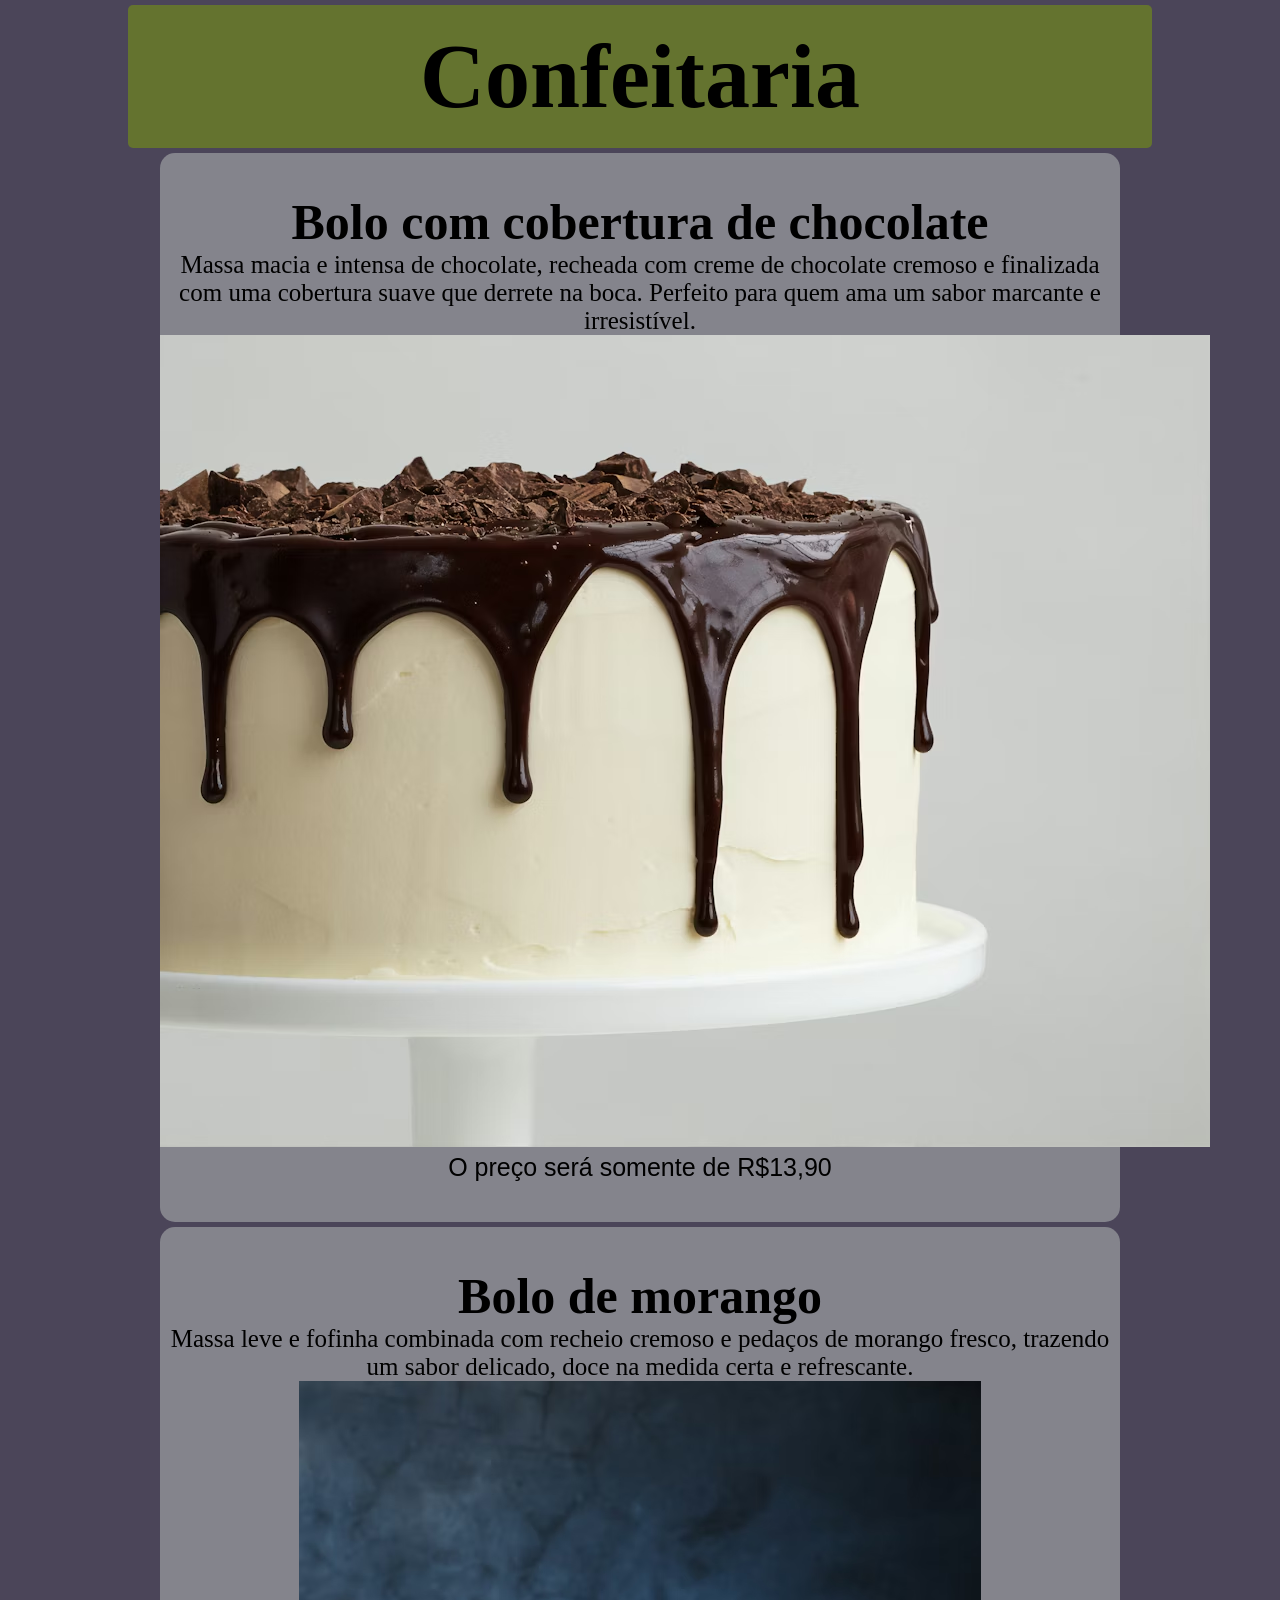
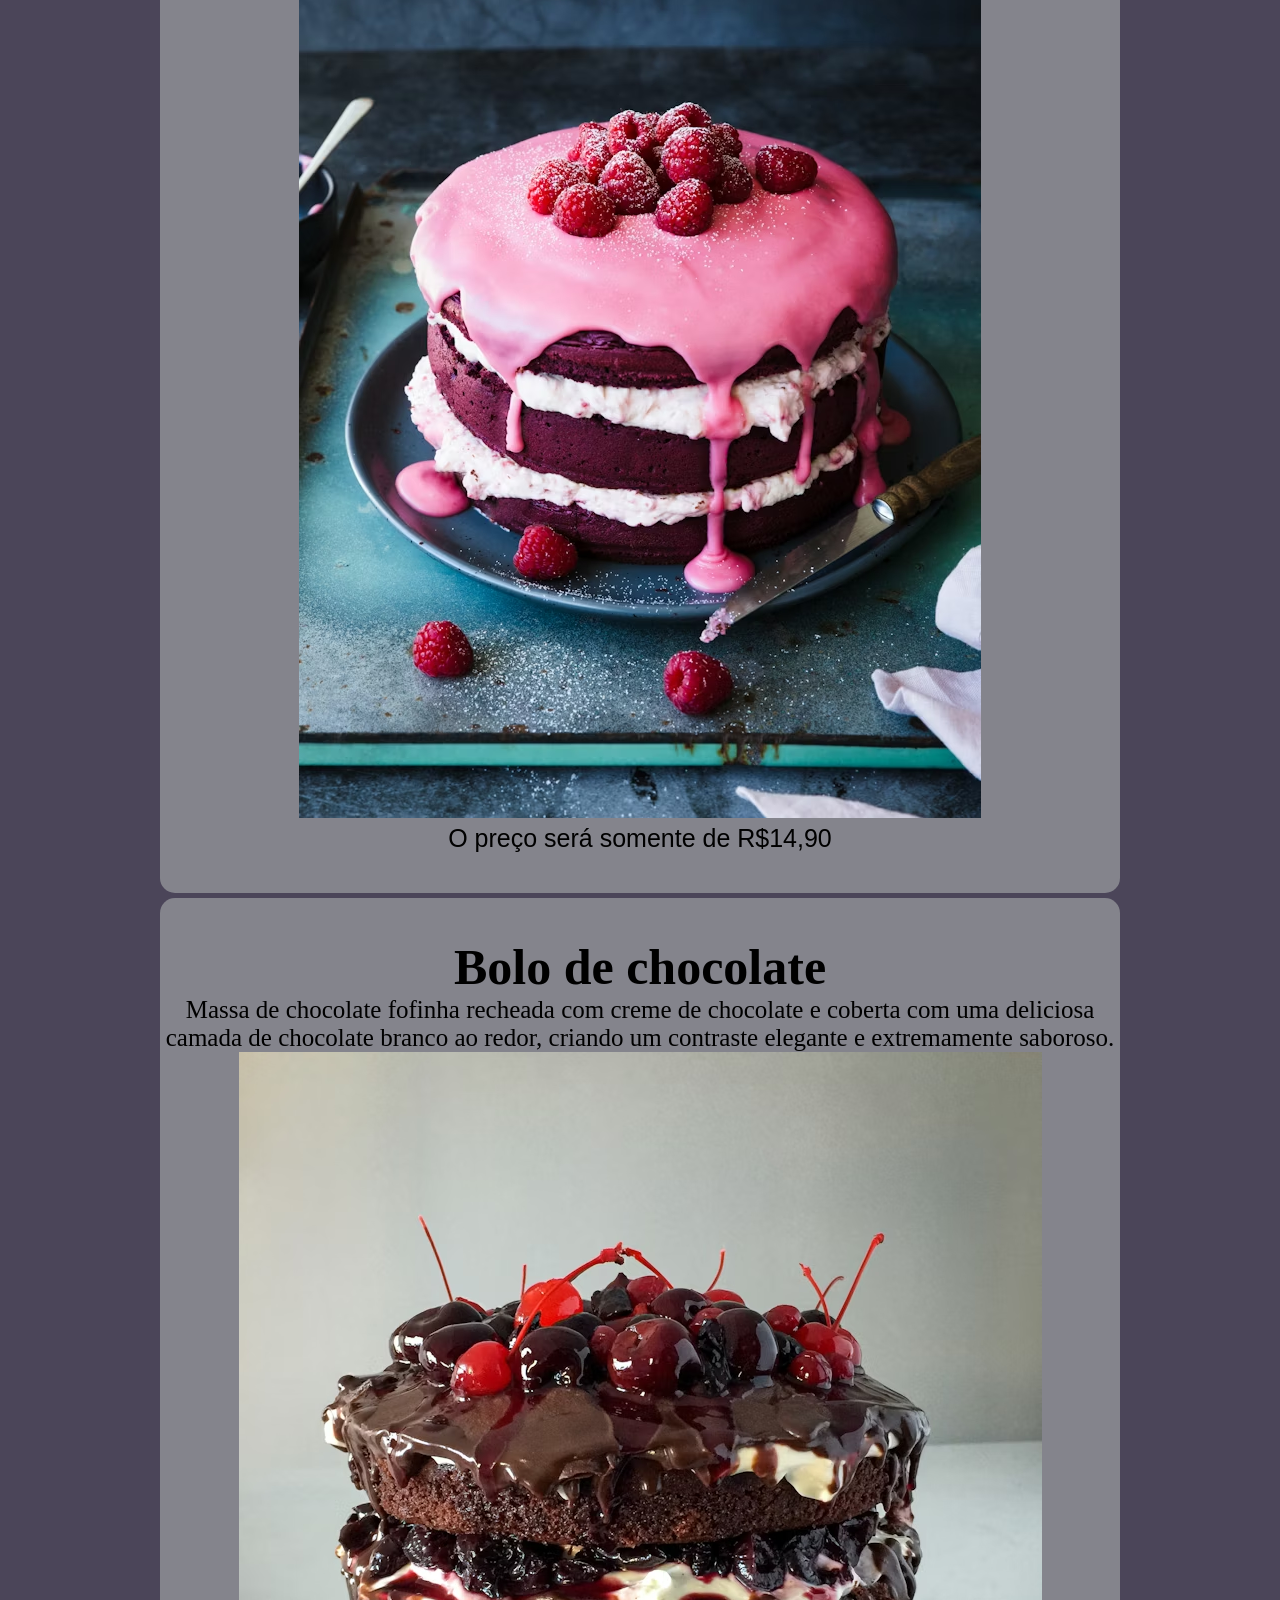
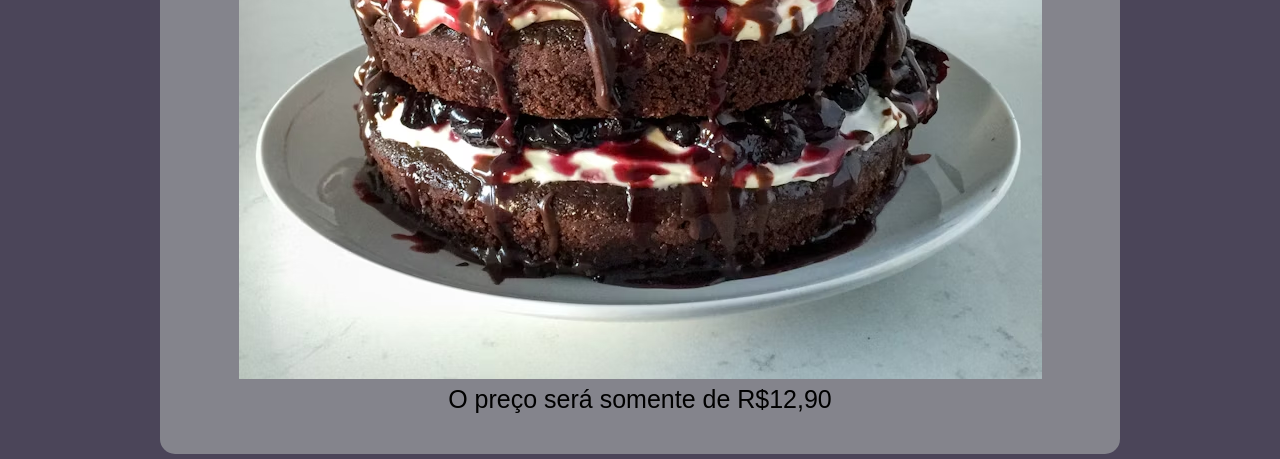
==== index.html @ f4b75914 "Atividade de HTML e CSS Confeitaria" ====
<!DOCTYPE html>
<html lang="pt-br">
<head>
    <meta charset="UTF-8">
    <meta name="viewport" content="width=device-width, initial-scale=1.0">
    <title> Confeitaria </title>
    <link rel="stylesheet" href="styles/index.css">
</head>

<body>

<header>
 <h1> Confeitaria </h1>

</header>

<main>
    <div id="BoloChanti" class="Loja">
        <div class="descBolo">
            <h1>Bolo com cobertura de chocolate</h1>
            <p>Massa macia e intensa de chocolate, recheada com creme de chocolate cremoso e finalizada com uma cobertura suave que derrete na boca. Perfeito para quem ama um sabor marcante e irresistível.</p>
        </div>
        <div class="imagemBolo">
            <img src="boloChoc.png" alt="">
        </div>
        <div  id="precos" class="descBolo"><p>O preço será somente de R$13,90</p></div>
    </div>
</main>
<main>
    <div id="boloMorang" class="Loja">
        <div class="descBolo">
            <h1>Bolo de morango</h1>
            <p>Massa leve e fofinha combinada com recheio cremoso e pedaços de morango fresco, trazendo um sabor delicado, doce na medida certa e refrescante.</p>
        </div>
        <div class="imagemBolo">
            <img src="boloMorang.png" alt="">
        </div>
        <div  id="precos" class="descBolo"><p>O preço será somente de R$14,90</p></div>
    </div>
</main>
<main>
    <div id="boloChoc" class="Loja">
        <div class="descBolo">
            <h1>Bolo de chocolate</h1>
            <p>Massa de chocolate fofinha recheada com creme de chocolate e coberta com uma deliciosa camada de chocolate branco ao redor, criando um contraste elegante e extremamente saboroso.</p>
        </div>
        <div class="imagemBolo">
            <img src="bolo.png" alt="">
        </div>
        <div id="precos" class="descBolo"><p>O preço será somente de R$12,90</p></div>
    </div>

</main>

</body>
</html>
---- styles/index.css ----
*{
   
    margin: 0%;
    padding: 0%;
}
body{
    background-color: #4B4559;
}

header, footer{
    width: 80%;
    height: 20%;
    background-color: #64732F;
    border-radius: 5px;
    font-size: 45px;
    margin: 5px auto;
    text-align: center;
    padding: 20px 0px;
}

footer{
    font-size: 15px;
   
}


main{
background-color: #84848C;
width: 75%;
height: 50%;
border-radius: 15px;
padding: 20px 0px;
margin: 5px auto;
text-align: center;
font-size: 25px;
font-family: Arial, Helvetica, sans-serif;

}

footer{
    font-family: Georgia, 'Times New Roman', Times, serif;
}

.Loja img{
    width: 25%
    display: flex;
}

.Loja{
    margin: 20px auto;
}

.descBolo{
    font-family: 'Times New Roman', Times, serif;
}
#precos{
    font-family: Impact, Haettenschweiler, 'Arial Narrow Bold', sans-serif;
}
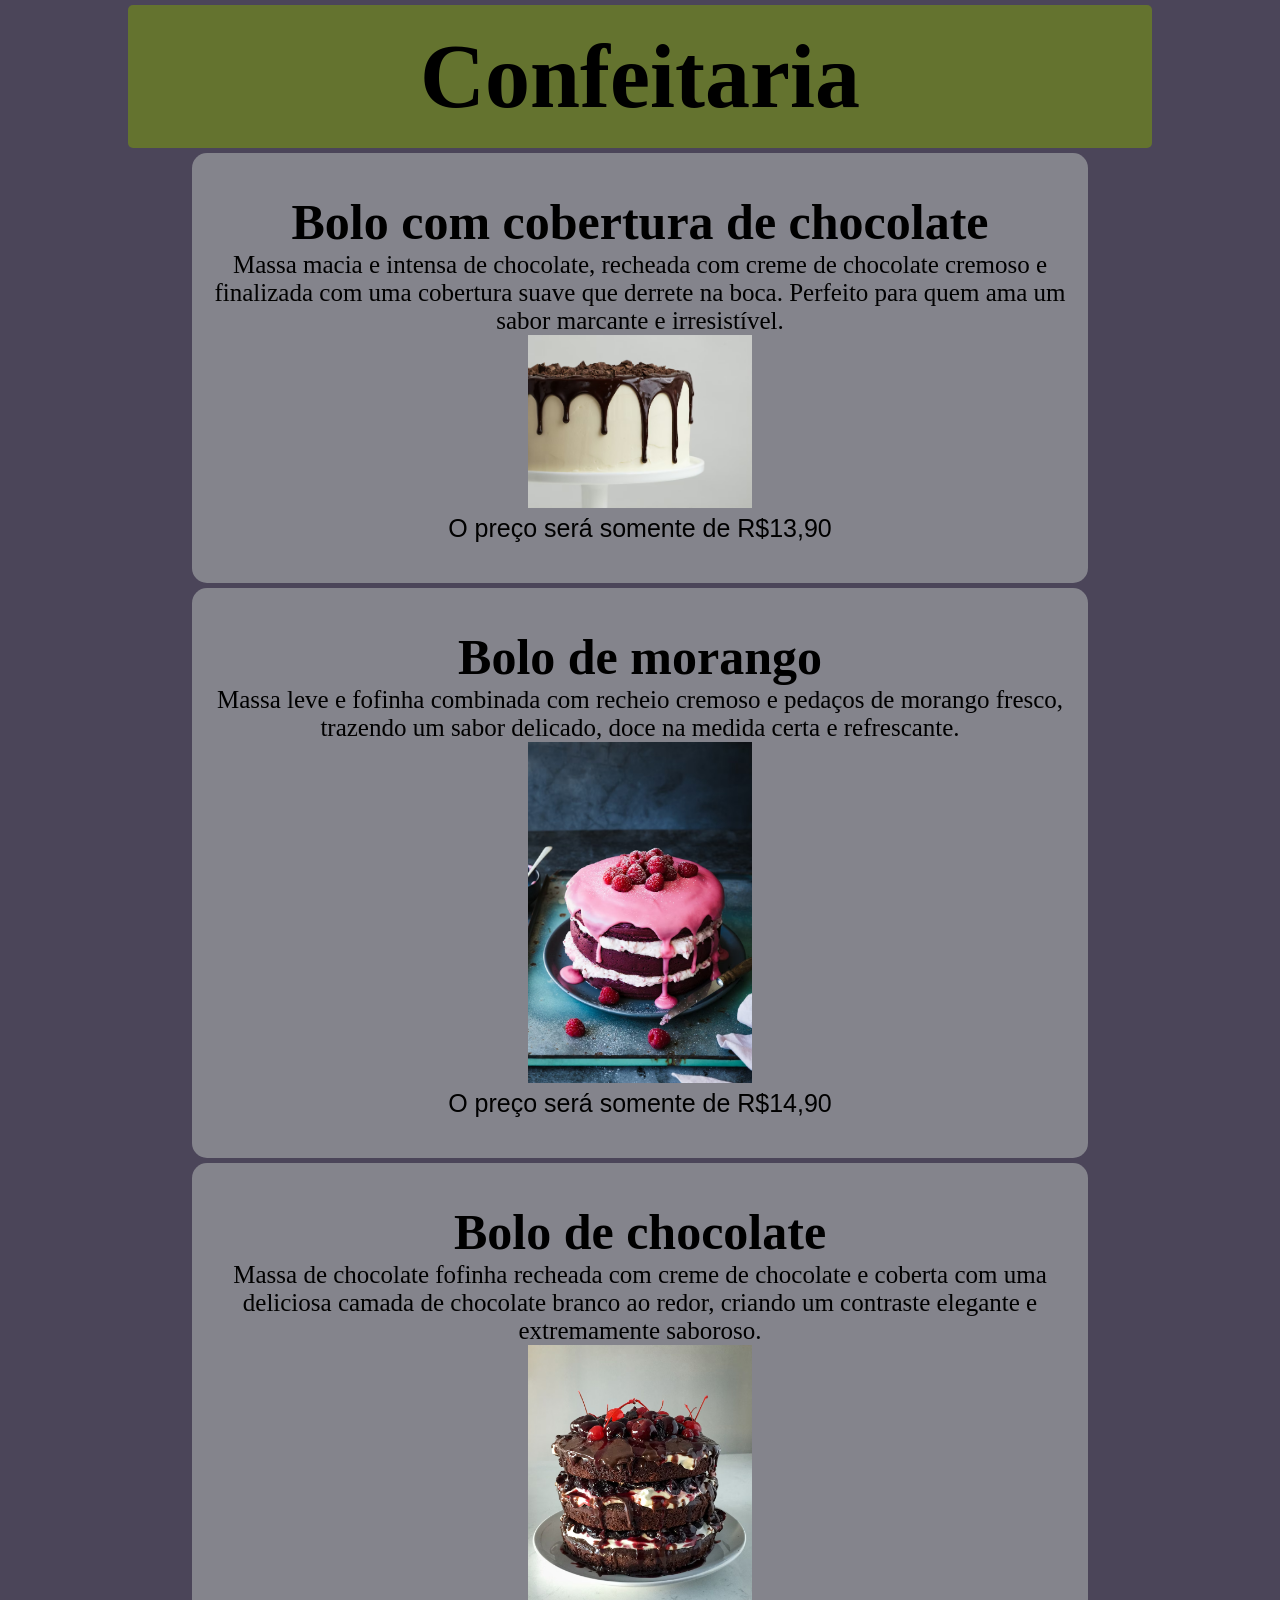
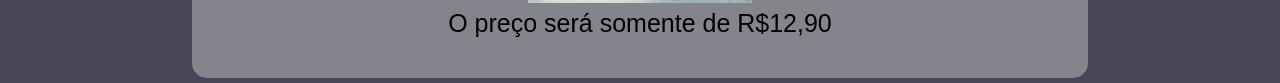
==== commit dd71f997: "Atividade pronta" ====
--- a/index.html
+++ b/index.html
@@ -1,5 +1,6 @@
 <!DOCTYPE html>
 <html lang="pt-br">
+
 <head>
     <meta charset="UTF-8">
     <meta name="viewport" content="width=device-width, initial-scale=1.0">
@@ -9,48 +10,58 @@
 
 <body>
 
-<header>
- <h1> Confeitaria </h1>
+    <header>
+        <h1> Confeitaria </h1>
 
-</header>
+    </header>
 
-<main>
-    <div id="BoloChanti" class="Loja">
-        <div class="descBolo">
-            <h1>Bolo com cobertura de chocolate</h1>
-            <p>Massa macia e intensa de chocolate, recheada com creme de chocolate cremoso e finalizada com uma cobertura suave que derrete na boca. Perfeito para quem ama um sabor marcante e irresistível.</p>
+    <main>
+        <div id="BoloChanti" class="Loja">
+            <div class="descBolo">
+                <h1>Bolo com cobertura de chocolate</h1>
+                <p>Massa macia e intensa de chocolate, recheada com creme de chocolate cremoso e finalizada com uma
+                    cobertura suave que derrete na boca. Perfeito para quem ama um sabor marcante e irresistível.</p>
+            </div>
+            <div class="imagemBolo">
+                <img src="boloChoc.png" alt="">
+            </div>
+            <div id="precos" class="descBolo">
+                <p>O preço será somente de R$13,90</p>
+            </div>
         </div>
-        <div class="imagemBolo">
-            <img src="boloChoc.png" alt="">
+    </main>
+    <main>
+        <div id="boloMorang" class="Loja">
+            <div class="descBolo">
+                <h1>Bolo de morango</h1>
+                <p>Massa leve e fofinha combinada com recheio cremoso e pedaços de morango fresco, trazendo um sabor
+                    delicado, doce na medida certa e refrescante.</p>
+            </div>
+            <div class="imagemBolo">
+                <img src="boloMorang.png" alt="">
+            </div>
+            <div id="precos" class="descBolo">
+                <p>O preço será somente de R$14,90</p>
+            </div>
         </div>
-        <div  id="precos" class="descBolo"><p>O preço será somente de R$13,90</p></div>
-    </div>
-</main>
-<main>
-    <div id="boloMorang" class="Loja">
-        <div class="descBolo">
-            <h1>Bolo de morango</h1>
-            <p>Massa leve e fofinha combinada com recheio cremoso e pedaços de morango fresco, trazendo um sabor delicado, doce na medida certa e refrescante.</p>
+    </main>
+    <main>
+        <div id="boloChoc" class="Loja">
+            <div class="descBolo">
+                <h1>Bolo de chocolate</h1>
+                <p>Massa de chocolate fofinha recheada com creme de chocolate e coberta com uma deliciosa camada de
+                    chocolate branco ao redor, criando um contraste elegante e extremamente saboroso.</p>
+            </div>
+            <div class="imagemBolo">
+                <img src="bolo.png" alt="">
+            </div>
+            <div id="precos" class="descBolo">
+                <p>O preço será somente de R$12,90</p>
+            </div>
         </div>
-        <div class="imagemBolo">
-            <img src="boloMorang.png" alt="">
-        </div>
-        <div  id="precos" class="descBolo"><p>O preço será somente de R$14,90</p></div>
-    </div>
-</main>
-<main>
-    <div id="boloChoc" class="Loja">
-        <div class="descBolo">
-            <h1>Bolo de chocolate</h1>
-            <p>Massa de chocolate fofinha recheada com creme de chocolate e coberta com uma deliciosa camada de chocolate branco ao redor, criando um contraste elegante e extremamente saboroso.</p>
-        </div>
-        <div class="imagemBolo">
-            <img src="bolo.png" alt="">
-        </div>
-        <div id="precos" class="descBolo"><p>O preço será somente de R$12,90</p></div>
-    </div>
 
-</main>
+    </main>
 
 </body>
+
 </html>
--- a/styles/index.css
+++ b/styles/index.css
@@ -26,8 +26,8 @@
 
 main{
 background-color: #84848C;
-width: 75%;
-height: 50%;
+width: 70%;
+height: 45%;
 border-radius: 15px;
 padding: 20px 0px;
 margin: 5px auto;
@@ -41,9 +41,9 @@
     font-family: Georgia, 'Times New Roman', Times, serif;
 }
 
-.Loja img{
-    width: 25%
-    display: flex;
+.imagemBolo img{
+    width: 25%;
+
 }
 
 .Loja{
